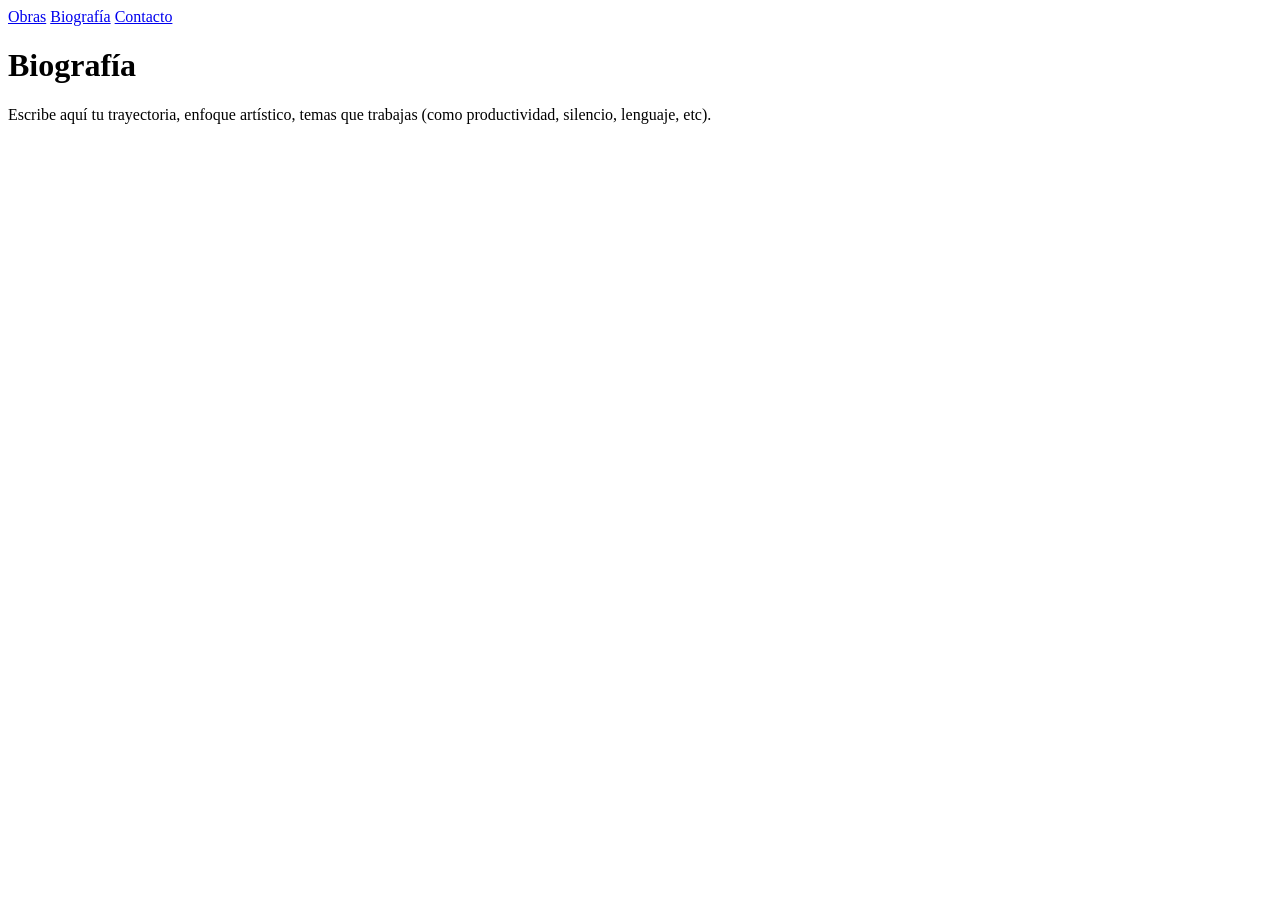
==== bio.html @ 77809460 "first commit" ====
<!DOCTYPE html>
<html lang="es">
<head>
<meta charset="UTF-8">
<title>Biografía</title>
<link rel="stylesheet" href="styles.css">
</head>

<body>

<nav>
    <a href="index.html">Obras</a>
    <a href="bio.html">Biografía</a>
    <a href="contacto.html">Contacto</a>
</nav>

<main>
    <h1>Biografía</h1>

    <p>
        Escribe aquí tu trayectoria, enfoque artístico, temas que trabajas
        (como productividad, silencio, lenguaje, etc).
    </p>
</main>

</body>
</html>
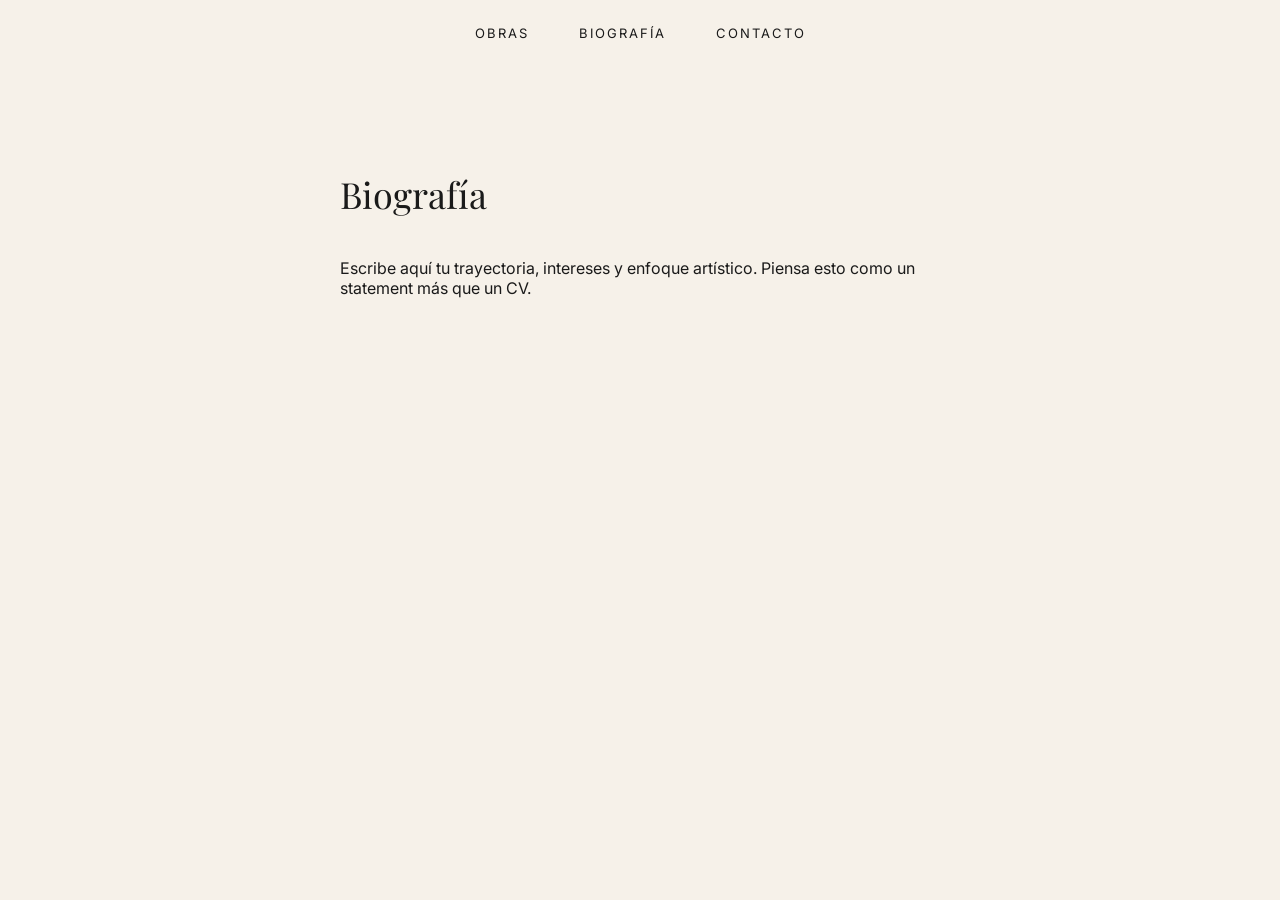
==== commit 2b5478e8: "todo" ====
--- a/bio.html
+++ b/bio.html
@@ -3,6 +3,8 @@
 <head>
 <meta charset="UTF-8">
 <title>Biografía</title>
+
+<link href="https://fonts.googleapis.com/css2?family=Playfair+Display:wght@400;500&family=Inter:wght@300;400&display=swap" rel="stylesheet">
 <link rel="stylesheet" href="styles.css">
 </head>
 
@@ -14,13 +16,15 @@
     <a href="contacto.html">Contacto</a>
 </nav>
 
-<main>
+<main class="fade-in texto">
+
     <h1>Biografía</h1>
 
     <p>
-        Escribe aquí tu trayectoria, enfoque artístico, temas que trabajas
-        (como productividad, silencio, lenguaje, etc).
+        Escribe aquí tu trayectoria, intereses y enfoque artístico.
+        Piensa esto como un statement más que un CV.
     </p>
+
 </main>
 
 </body>
--- a/styles.css
+++ b/styles.css
@@ -0,0 +1,111 @@
+body {
+    margin: 0;
+    background: #f6f1e9; /* marfil */
+    color: #1a1a1a;
+    font-family: 'Inter', sans-serif;
+}
+
+/* NAV */
+nav {
+    display: flex;
+    justify-content: center;
+    gap: 50px;
+    padding: 25px;
+}
+
+nav a {
+    text-decoration: none;
+    color: #1a1a1a;
+    font-size: 13px;
+    letter-spacing: 2px;
+    text-transform: uppercase;
+    position: relative;
+}
+
+nav a::after {
+    content: "";
+    position: absolute;
+    width: 0%;
+    height: 1px;
+    bottom: -6px;
+    left: 0;
+    background: #1a1a1a;
+    transition: 0.3s;
+}
+
+nav a:hover::after {
+    width: 100%;
+}
+
+/* MAIN */
+main {
+    max-width: 1000px;
+    margin: auto;
+    padding: 80px 40px;
+}
+
+/* TITULOS */
+.titulo, h1 {
+    font-family: 'Playfair Display', serif;
+    font-weight: 400;
+    font-size: 36px;
+    margin-bottom: 40px;
+}
+
+/* GALERIA */
+.galeria {
+    display: grid;
+    grid-template-columns: repeat(2, 1fr);
+    gap: 30px;
+}
+
+.galeria img {
+    width: 100%;
+    transition: transform 0.5s ease, opacity 0.5s ease;
+}
+
+.galeria img:hover {
+    transform: scale(1.03);
+    opacity: 0.9;
+}
+
+/* OBRA */
+.obra {
+    display: grid;
+    grid-template-columns: 1fr 1fr;
+    gap: 50px;
+}
+
+.obra img {
+    width: 100%;
+}
+
+.info h1 {
+    margin-bottom: 10px;
+}
+
+.meta {
+    font-size: 12px;
+    letter-spacing: 1px;
+    opacity: 0.6;
+    margin-bottom: 20px;
+}
+
+/* TEXTO */
+.texto {
+    max-width: 600px;
+}
+
+/* ANIMACION */
+.fade-in {
+    opacity: 0;
+    transform: translateY(20px);
+    animation: aparecer 1s ease forwards;
+}
+
+@keyframes aparecer {
+    to {
+        opacity: 1;
+        transform: translateY(0);
+    }
+}
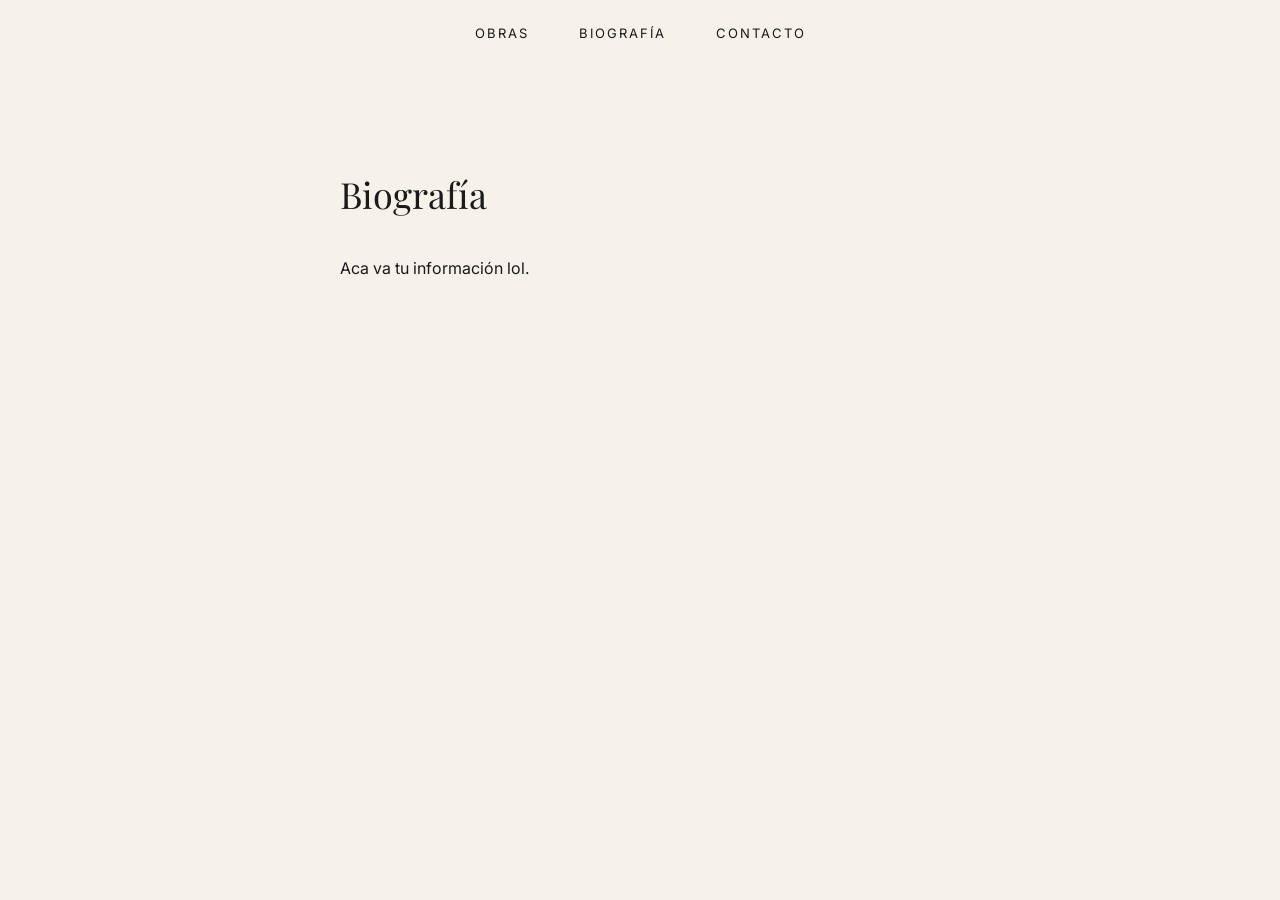
==== commit ee3a32e6: "divertido" ====
--- a/bio.html
+++ b/bio.html
@@ -21,8 +21,8 @@
     <h1>Biografía</h1>
 
     <p>
-        Escribe aquí tu trayectoria, intereses y enfoque artístico.
-        Piensa esto como un statement más que un CV.
+        Aca va tu información lol.
+        
     </p>
 
 </main>
--- a/styles.css
+++ b/styles.css
@@ -91,7 +91,6 @@
     margin-bottom: 20px;
 }
 
-/* TEXTO */
 .texto {
     max-width: 600px;
 }
